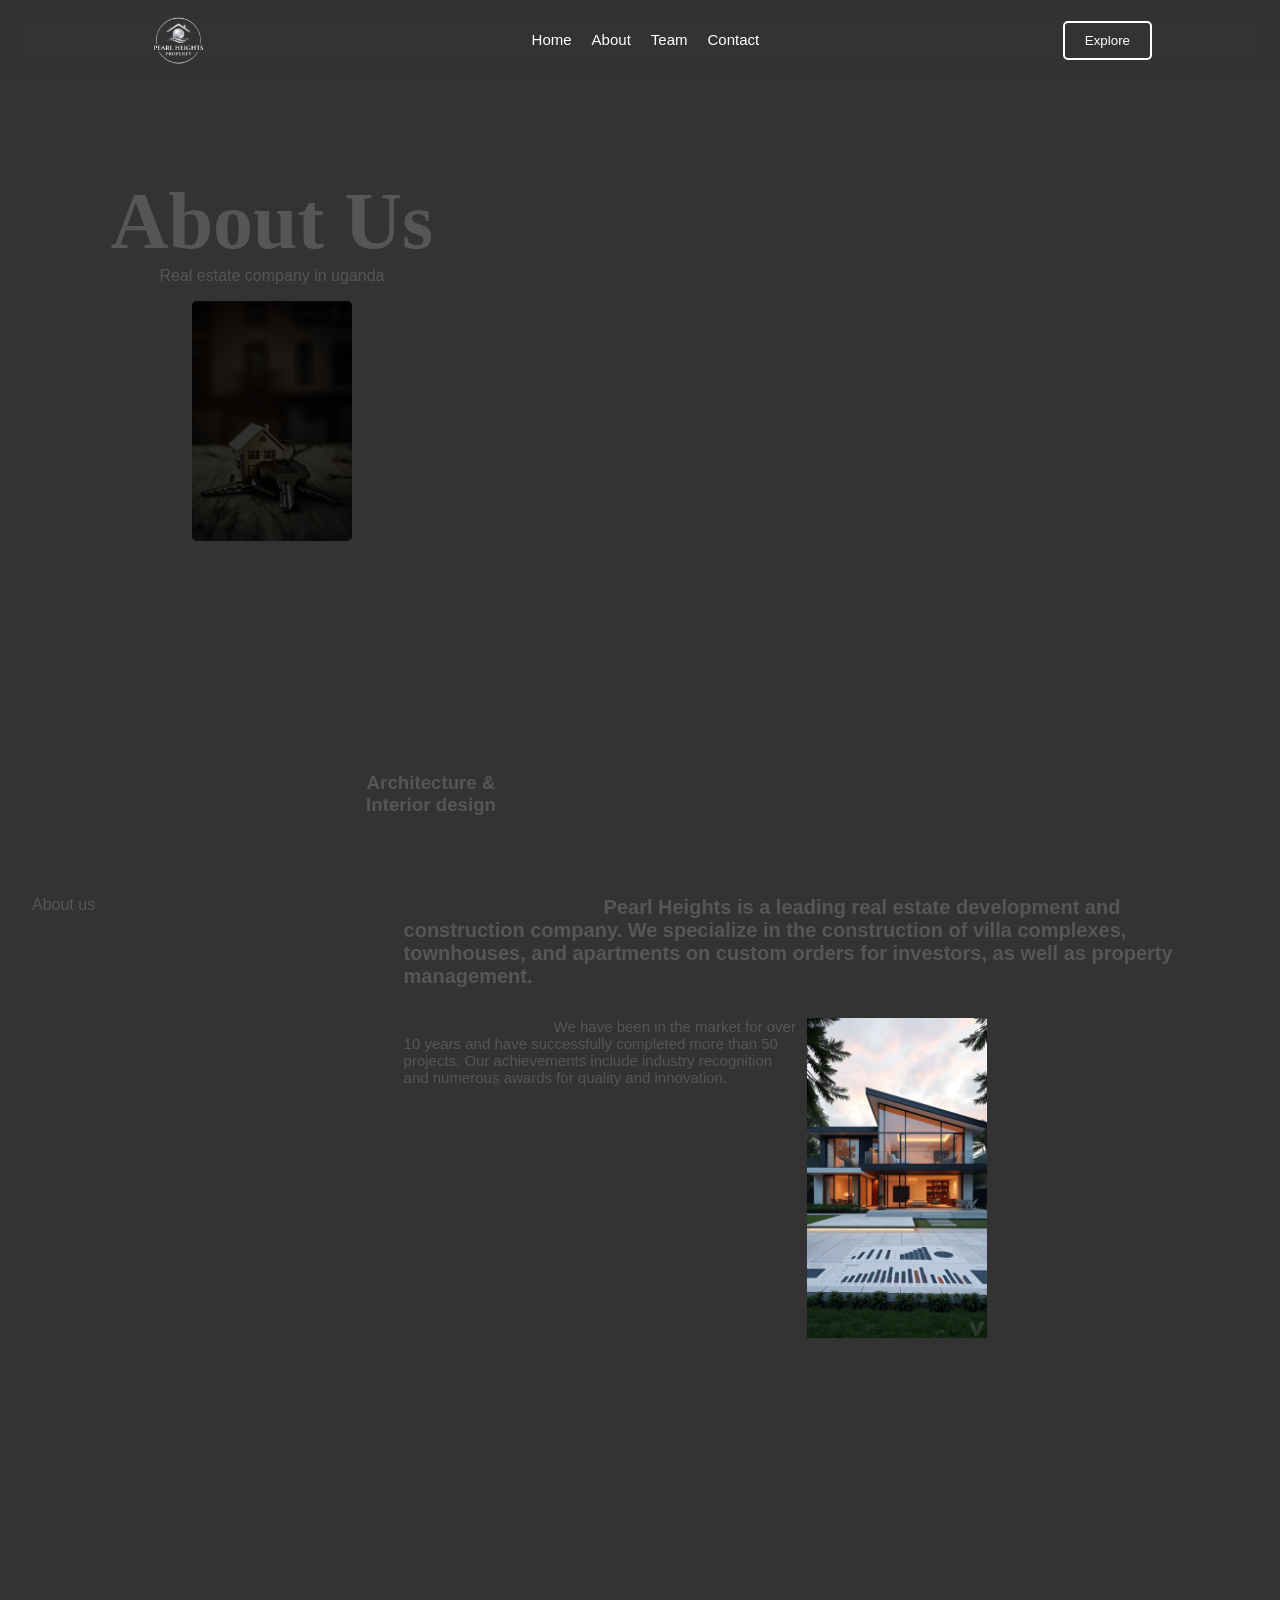
==== about.html @ 91bb2e5a "created an 2nd abou section" ====
<!doctype html>
<html lang="en">
  <head>
    <meta charset="UTF-8" />
    <meta name="viewport" content="width=device-width, initial-scale=1.0" />
    <title>Document</title>
    <link rel="stylesheet" href="main.css" />
    <link rel="stylesheet" href="./styles//about.css" />
  </head>
  <body>
    <div class="container">
      <div class="navbar">
        <nav>
          <img src="./images/logo2.png" alt="logo" />
          <ol>
            <li><a href="./index.html">Home</a></li>
            <li><a href="#about">About</a></li>
            <li><a href="#team">Team</a></li>
            <li><a href="#contact">Contact</a></li>
          </ol>
          <div class="nav-actions">
            <button><a href="#explore">Explore</a></button>
          </div>
        </nav>
      </div>

      <div id="about">
        <div class="intro-1">
          <h1>About Us</h1>
          <p>Real estate company in uganda</p>
          <img src="./images/about/img1.jpg" alt="image1" />
          <div class="end">
            <h3>Architecture &</h3>
            <h3>Interior design</h3>
          </div>
        </div>
        <div class="intro-2">
          <img src="./images/about/img3.jpg" alt="image2" />
        </div>
      </div>

      <div id="about-2">
        <div class="sidebar-left">
          <ul>
            <li>About us</li>
          </ul>
        </div>
        <div class="sidebar-right">
          <p>
            Pearl Heights is a leading real estate development and construction
            company. We specialize in the construction of villa complexes,
            townhouses, and apartments on custom orders for investors, as well
            as property management.
          </p>
          <div class="main-side">
            <div class="left-side">
              <p>
                We have been in the market for over 10 years and have
                successfully completed more than 50 projects. Our achievements
                include industry recognition and numerous awards for quality and
                innovation.
              </p>
            </div>
            <div class="right-side">
              <img src="./images/about/img2.jpg" />
            </div>
          </div>
        </div>
      </div>
    </div>
  </body>
</html>
---- main.css ----
* {
  padding: 0;
  margin: 0;
  box-sizing: border-box;
  scroll-behavior: smooth;
  font-family: sans-serif;
}
html {
  scroll-padding-top: 80px;
}
body {
  background-color: hsl(0, 0%, 20%);
  overflow-x: hidden;
  color: white;
}

nav {
  display: flex;
  justify-content: space-between;
  align-items: center;
  padding: 20px 10%;
  position: fixed;
  top: 0;
  left: 0;
  right: 0;
  backdrop-filter: blur(10px);
  height: 80px;
  z-index: 1000;
}
ol {
  display: flex;
  gap: 20px;
}
li {
  list-style: none;
}
li a {
  color: white;
  text-decoration: none;
  font-size: 15px;
}
li a:active {
  color: purple;
}
nav img {
  width: 100px;
}
.nav-actions a {
  text-decoration: none;
  color: white;
}
.nav-actions button {
  background-color: transparent;
  color: white;
  padding: 10px 20px;
  border: 2px solid white;
  border-radius: 5px;
  cursor: pointer;
  transition: ease 0.3s;
}
.nav-actions button:hover {
  transform: scale(1.2);
}
---- styles/about.css ----
#about {
  margin-top: 3em;
  padding: 3em;
  display: flex;
  gap: 1em;
  color: hsla(0, 0%, 40%, 0.699);
  transition: 0.3s ease;
}
#about-2 {
  color: hsla(0, 0%, 40%, 0.699);
  transition: 0.3s ease;
}
#about-2:hover {
  color: white;
}
.intro-1 {
  position: relative;
  height: 80vh;
  width: 100%;
  text-align: center;
}
.intro-1 h1 {
  font-family: "Times New Roman", Times, serif;
  margin-top: 1em;
  font-size: 5em;
}
.intro-1 img {
  height: auto;
  width: 10em;
  border-radius: 5px;
  margin-top: 1em;
  filter: brightness(20%);
  transition: 1s ease;
}

.intro-2 {
  height: 80vh;
  width: 100%;
}
.end {
  position: absolute;
  right: 0;
  bottom: 0;
}
.intro-2 img {
  height: 80vh;
  width: auto;
  transition: 1s ease;
  opacity: 0;
}

/* about2 */
#about-2 {
  display: flex;
  gap: 2em;
}

.sidebar-left {
  width: 30%;
  height: 100vh;
  padding: 2em;
}

/* right */
.sidebar-right {
  width: 100%;
  height: 100vh;
  padding: 2em 5em;
}

.sidebar-right p {
  text-indent: 10em;
  font-size: 20px;
  font-weight: bold;
}
.main-side {
  height: 80%;
  width: 100%;
  display: flex;
  gap: 10px;
  margin-top: 30px;
}
.left-side {
  height: 80%;
  width: 100%;
}
.left-side p {
  font-size: 15px;
  font-weight: 100;
}

/* right */
.right-side {
  height: 80%;
  width: 100%;
}
.right-side img {
  width: auto;
  height: 20em;
}

/* main-hovers */
#about:hover .intro-2 img {
  color: white;
  border-radius: 30px;
  transform: translateX(30px);
}

#about:hover .intro-1 img {
  filter: brightness(100%);
}

#about:hover .intro-2 img {
  opacity: 1;
}

#about:hover {
  color: white;
}
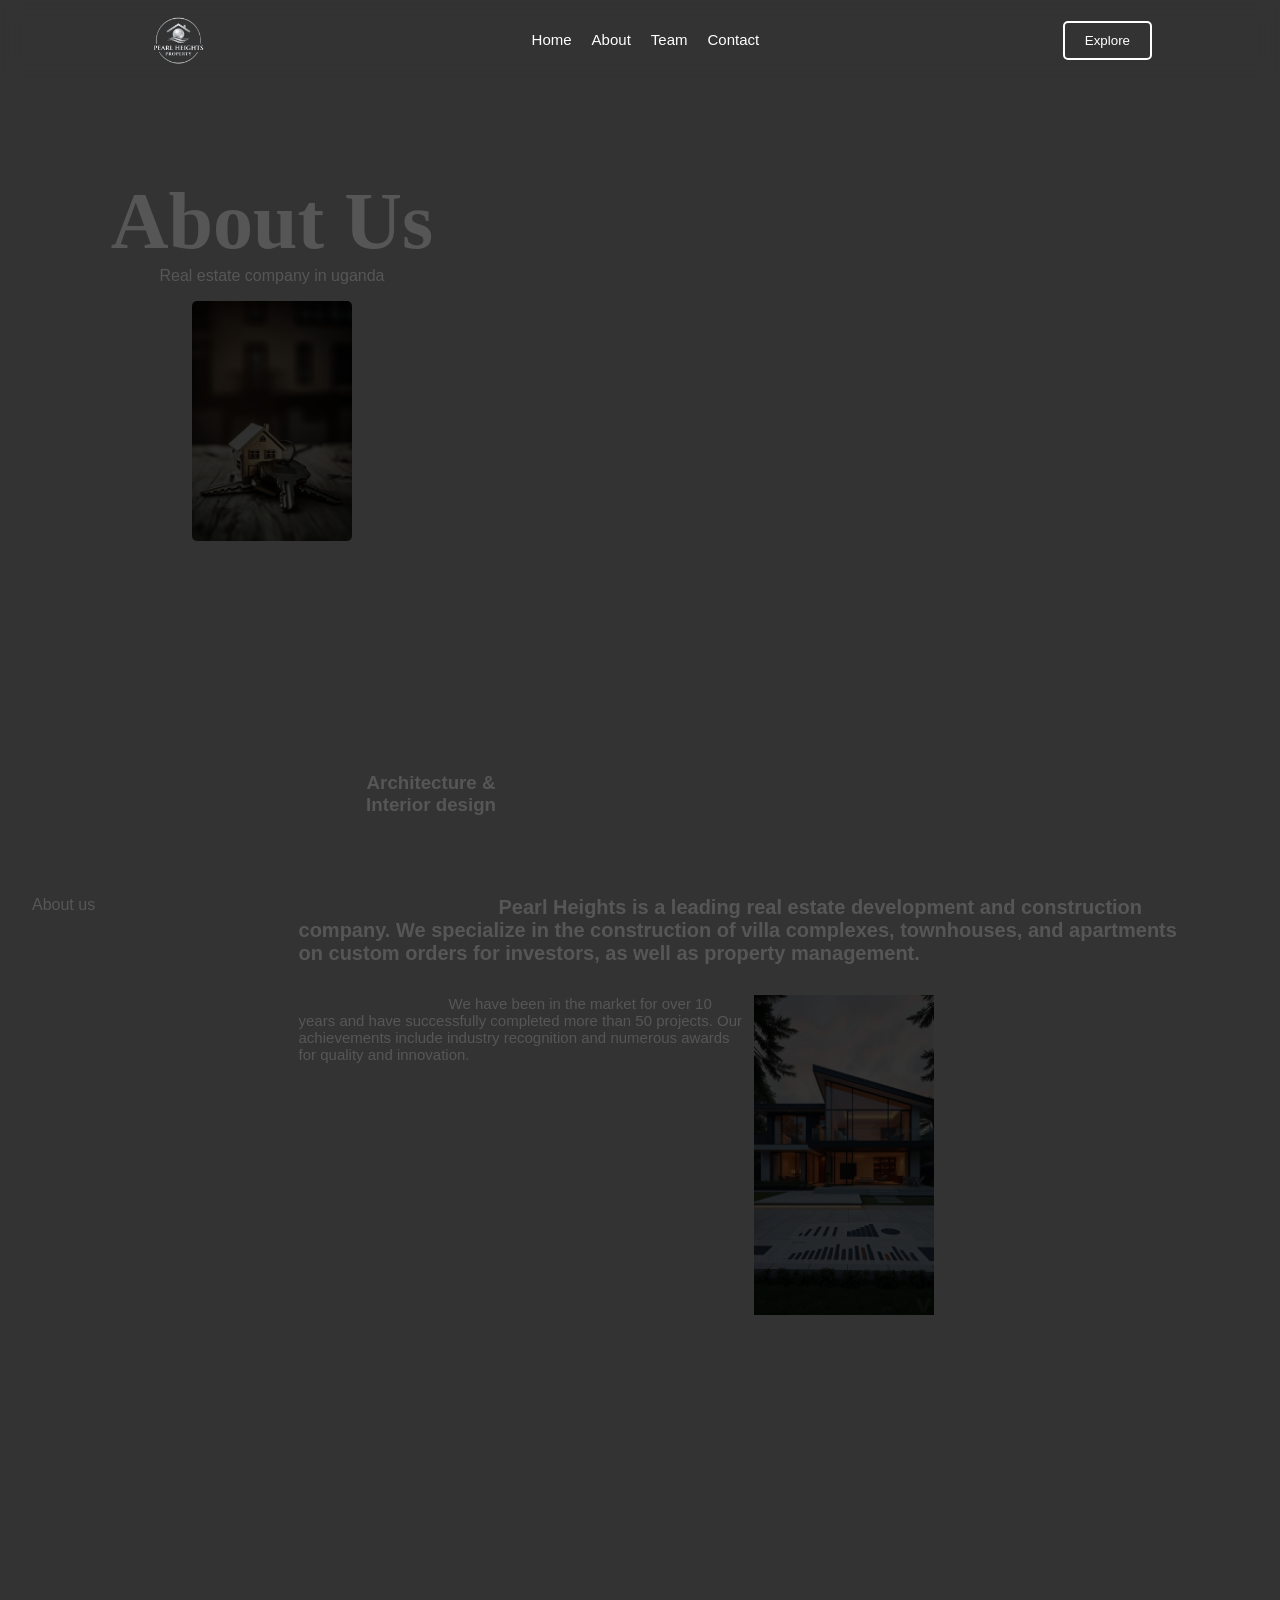
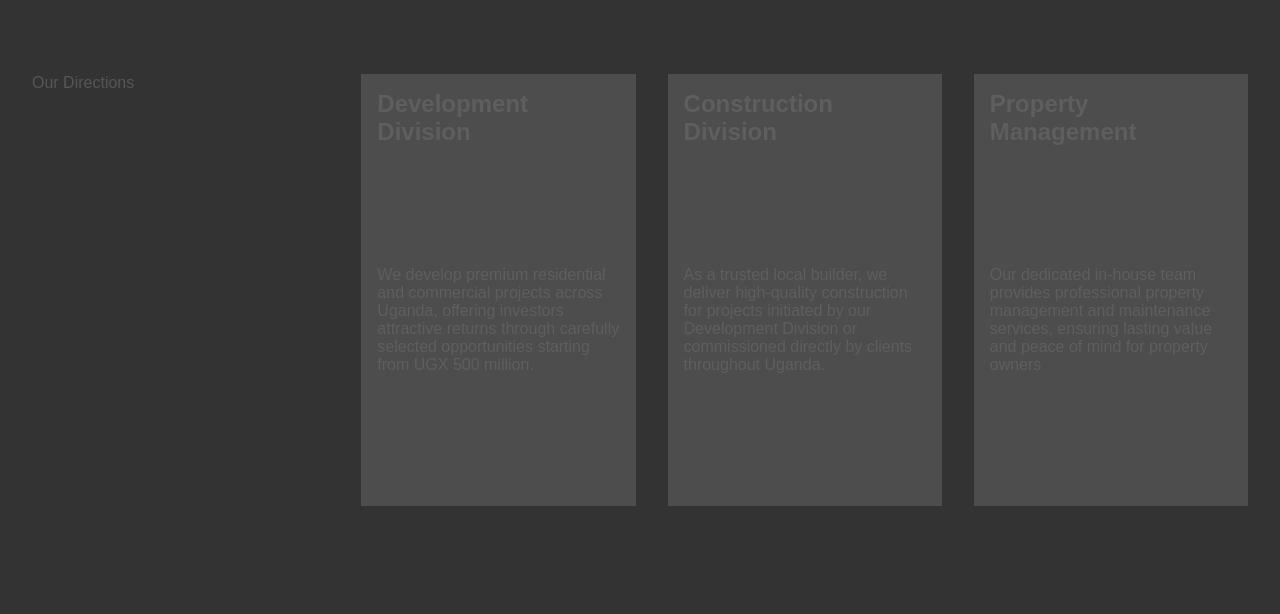
==== commit 3c9ed3c0: "finished the about page" ====
--- a/about.html
+++ b/about.html
@@ -67,6 +67,50 @@
           </div>
         </div>
       </div>
+
+      <div id="about-3">
+        <div class="box-1">
+          <p>Our Directions</p>
+        </div>
+        <div class="box-2">
+          <div class="a1">
+            <div class="a2">
+              <p>Development Division</p>
+            </div>
+            <div class="a3">
+              <p>
+                We develop premium residential and commercial projects across
+                Uganda, offering investors attractive returns through carefully
+                selected opportunities starting from UGX 500 million.
+              </p>
+            </div>
+          </div>
+          <div class="a1">
+            <div class="a2">
+              <p>Construction Division</p>
+            </div>
+            <div class="a3">
+              <p>
+                As a trusted local builder, we deliver high-quality construction
+                for projects initiated by our Development Division or
+                commissioned directly by clients throughout Uganda.
+              </p>
+            </div>
+          </div>
+          <div class="a1">
+            <div class="a2">
+              <p>Property Management</p>
+            </div>
+            <div class="a3">
+              <p>
+                Our dedicated in-house team provides professional property
+                management and maintenance services, ensuring lasting value and
+                peace of mind for property owners
+              </p>
+            </div>
+          </div>
+        </div>
+      </div>
     </div>
   </body>
 </html>
--- a/styles/about.css
+++ b/styles/about.css
@@ -1,18 +1,14 @@
+body {
+  color: hsla(0, 0%, 40%, 0.699);
+}
 #about {
   margin-top: 3em;
   padding: 3em;
   display: flex;
   gap: 1em;
-  color: hsla(0, 0%, 40%, 0.699);
   transition: 0.3s ease;
 }
-#about-2 {
-  color: hsla(0, 0%, 40%, 0.699);
-  transition: 0.3s ease;
-}
-#about-2:hover {
-  color: white;
-}
+
 .intro-1 {
   position: relative;
   height: 80vh;
@@ -53,18 +49,24 @@
 #about-2 {
   display: flex;
   gap: 2em;
+  color: hsla(0, 0%, 40%, 0.699);
+  transition: 0.3s ease;
+}
+#about-2:hover {
+  color: white;
 }
 
+.sidebar-left,
+.sidebar-right {
+  height: 90vh;
+  padding: 2em;
+}
 .sidebar-left {
   width: 30%;
-  height: 100vh;
-  padding: 2em;
 }
 
 /* right */
 .sidebar-right {
-  width: 100%;
-  height: 100vh;
   padding: 2em 5em;
 }
 
@@ -97,6 +99,11 @@
 .right-side img {
   width: auto;
   height: 20em;
+  filter: brightness(20%);
+  transition: 1s ease;
+}
+#about-2:hover .right-side img {
+  filter: brightness(100%);
 }
 
 /* main-hovers */
@@ -117,3 +124,57 @@
 #about:hover {
   color: white;
 }
+
+#about-3 {
+  height: 60vh;
+  width: 100%;
+  display: flex;
+  gap: 2em;
+}
+.box-1,
+.box-2 {
+  height: 100%;
+  width: 100%;
+  padding: 0 2em;
+}
+.box-1 {
+  width: 30%;
+}
+.box-2 {
+  display: flex;
+  gap: 2em;
+}
+
+/*  */
+.a1 {
+  height: 80%;
+  width: 40%;
+  background-color: hsl(0, 0%, 30%);
+  padding: 1em;
+  gap: 2em;
+  transition: 0.5s ease;
+}
+.a2 {
+  width: 100%;
+  height: 20%;
+}
+.a3 {
+  width: 100%;
+  height: 40%;
+  margin-top: 6em;
+}
+.a2 p {
+  font-weight: bold;
+  font-size: 1.5em;
+}
+
+.a1:hover {
+  transform: translateY(-20px);
+  border-radius: 30px;
+}
+#about-3 {
+  transition: 1s ease;
+}
+#about-3:hover {
+  color: white;
+}
